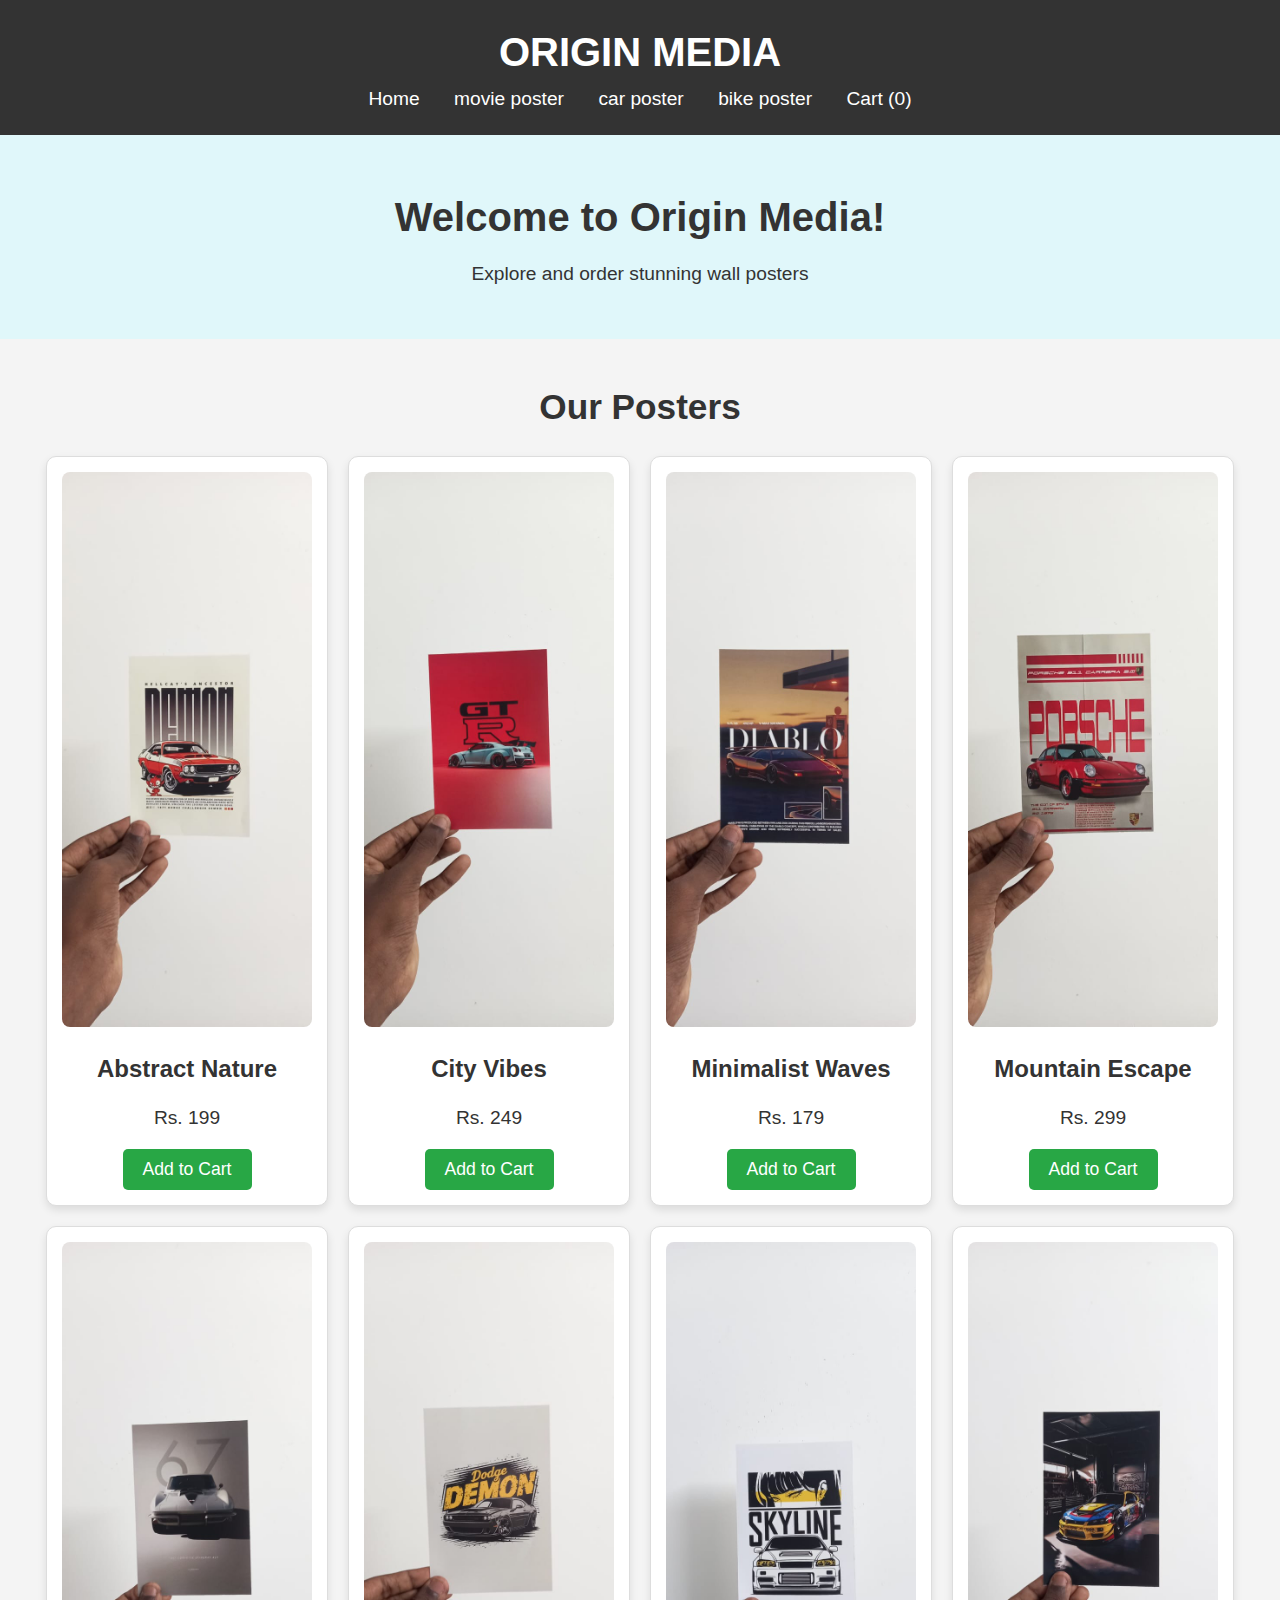
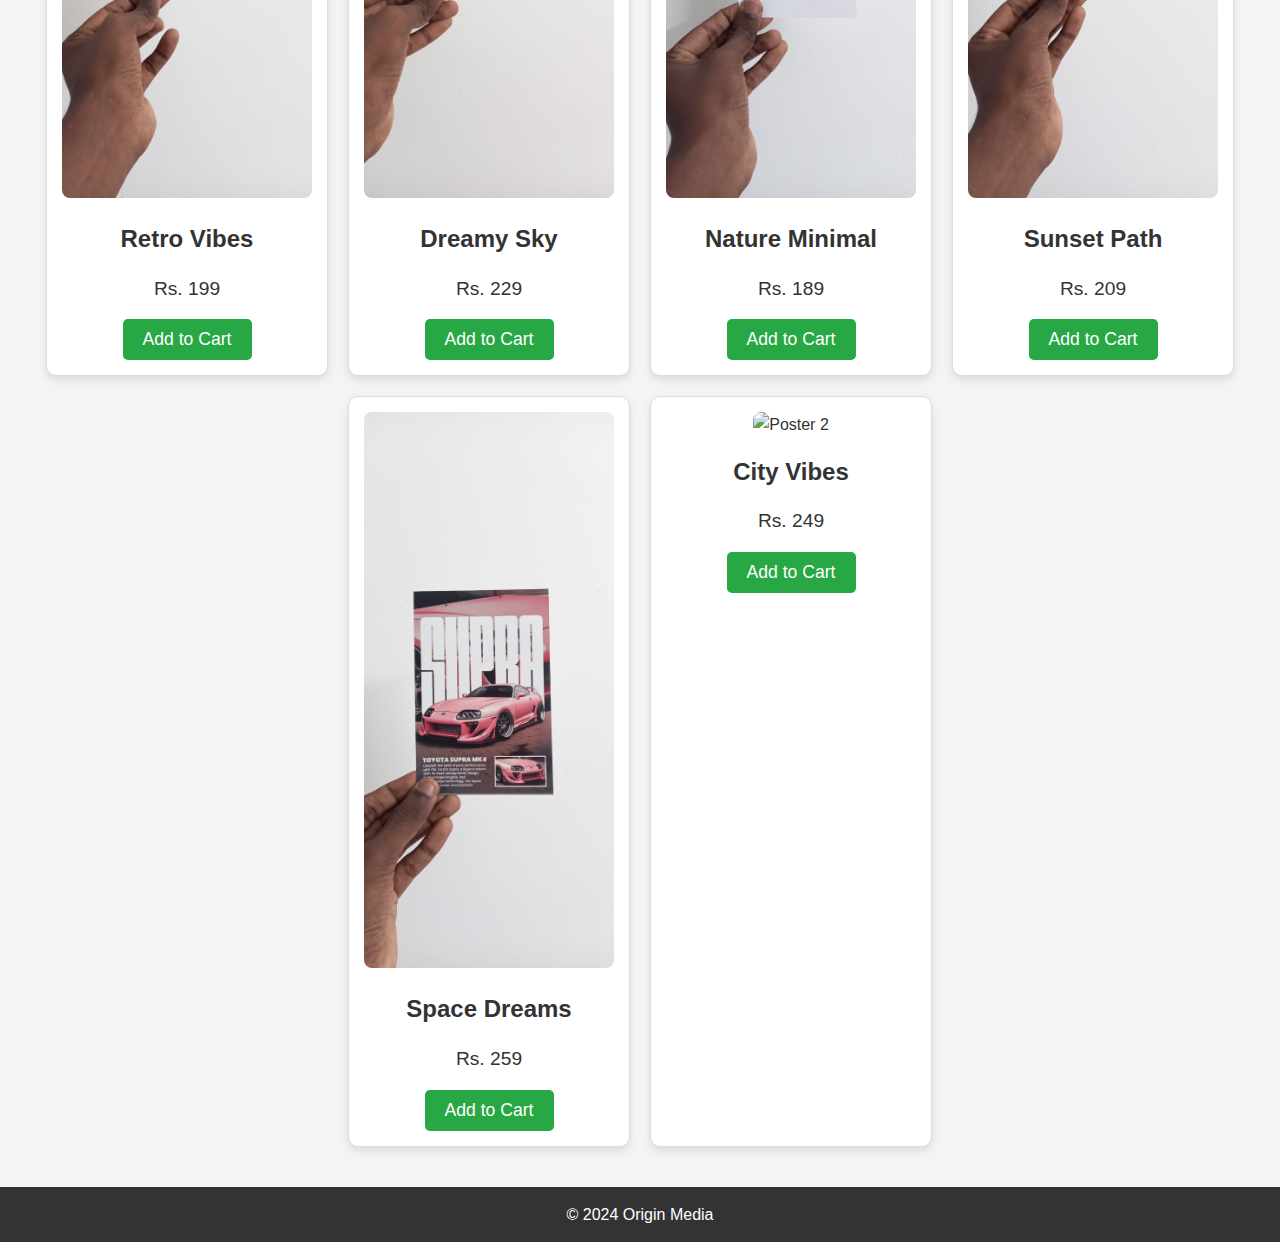
==== index.html @ b9551875 "Update and rename indexs.html to index.html" ====
<!DOCTYPE html>
<html lang="en">
<head>
  <meta charset="UTF-8" />
  <meta name="viewport" content="width=device-width, initial-scale=1.0" />
  <title>ORIGIN MEDIA - Home</title>
  <link rel="stylesheet" href="https://cdnjs.cloudflare.com/ajax/libs/normalize/8.0.1/normalize.min.css" />
  <link rel="stylesheet" href="index.css" />
</head>
<body>
  <header>
    <h1>ORIGIN MEDIA</h1>
    <nav>
      <a href="index.html">Home</a>
      <a href="movie.html">movie poster</a>
      <a href="car.html">car poster</a>
      <a href="bike.html">bike poster</a>
      <a href="cart.html">Cart (<span id="cart-count">0</span>)</a>
    </nav>
  </header> 

  <section class="hero">
    <h2>Welcome to Origin Media!</h2>
    <p>Explore and order stunning wall posters</p>
  </section>

  <section class="products">
    <h2>Our Posters</h2>
    <div class="product-list">
      <div class="product">
        <img src="images/poster1.jpeg" alt="Poster 1" />
        <h3>Abstract Nature</h3>
        <p>Rs. 199</p>
        <button onclick="addToCart('Abstract Nature', 199)">Add to Cart</button>
      </div>
      <div class="product">
        <img src=" images/poster2.jpeg" alt="Poster 2" />
        <h3>City Vibes</h3>
        <p>Rs. 249</p>
        <button onclick="addToCart('City Vibes', 249)">Add to Cart</button>
      </div>
      <div class="product">
        <img src="images/poster3.jpeg" alt="Poster 3" />
        <h3>Minimalist Waves</h3>
        <p>Rs. 179</p>
        <button onclick="addToCart('Minimalist Waves', 179)">Add to Cart</button>
      </div>
      <div class="product">
        <img src="images/poster4.jpeg" alt="Poster 4" />
        <h3>Mountain Escape</h3>
        <p>Rs. 299</p>
        <button onclick="addToCart('Mountain Escape', 299)">Add to Cart</button>
      </div>
      <div class="product">
        <img src="images/poster5.jpeg" alt="Poster 5" />
        <h3>Retro Vibes</h3>
        <p>Rs. 199</p>
        <button onclick="addToCart('Retro Vibes', 199)">Add to Cart</button>
      </div>
      <div class="product">
        <img src="images/poster6.jpeg" alt="Poster 6" />
        <h3>Dreamy Sky</h3>
        <p>Rs. 229</p>
        <button onclick="addToCart('Dreamy Sky', 229)">Add to Cart</button>
      </div>
      <div class="product">
        <img src="images/poster7.jpeg" alt="Poster 7" />
        <h3>Nature Minimal</h3>
        <p>Rs. 189</p>
        <button onclick="addToCart('Nature Minimal', 189)">Add to Cart</button>
      </div>
      <div class="product">
        <img src="images/poster8.jpeg" alt="Poster 8" />
        <h3>Sunset Path</h3>
        <p>Rs. 209</p>
        <button onclick="addToCart('Sunset Path', 209)">Add to Cart</button>
      </div>
      <div class="product">
        <img src="images/poster9.jpeg" alt="Poster 9" />
        <h3>Space Dreams</h3>
        <p>Rs. 259</p>
        <button onclick="addToCart('Space Dreams', 259)">Add to Cart</button>
      </div>
       <div class="product">
        <img src=" images/poster10.jpeg" alt="Poster 2" />
        <h3>City Vibes</h3>
        <p>Rs. 249</p>
        <button onclick="addToCart('City Vibes', 249)">Add to Cart</button>
      </div>
    </div>
  </section>

  <footer>
    <p>&copy; 2024 Origin Media</p>
  </footer>

  <script src="script.js"></script>
</body>
</html>
---- index.css ----
/* Reset some basic styles */
body, h1, h2, h3, p, a, button {
  margin: 0;
  padding: 0;
  font-family: Arial, sans-serif;
}

body {
  background-color: #f4f4f4;
  color: #333;
  line-height: 1.6;
  font-size: 16px;
}

header {
  background-color: #333;
  color: #fff;
  padding: 20px 0;
  text-align: center;
}

header h1 {
  margin: 0;
  font-size: 2.5em;
}

header nav a {
  color: #fff;
  text-decoration: none;
  margin: 0 15px;
  font-size: 1.2em;
}

header nav a:hover {
  text-decoration: underline;
}

.hero {
  background-color: #e0f7fa;
  padding: 50px 0;
  text-align: center;
}

.hero h2 {
  font-size: 2.5em;
  margin-bottom: 10px;
}

.hero p {
  font-size: 1.2em;
}

.products {
  padding: 40px 20px;
  text-align: center;
}

.products h2 {
  font-size: 2.2em;
  margin-bottom: 20px;
}

.product-list {
  display: flex;
  flex-wrap: wrap;
  justify-content: center;
  gap: 20px;
}

.product {
  background-color: #fff;
  border: 1px solid #ddd;
  border-radius: 10px;
  padding: 15px;
  width: 250px;
  text-align: center;
  box-shadow: 0 4px 8px rgba(0, 0, 0, 0.1);
}

.product img {
  width: 100%;
  height: auto;
  border-radius: 8px;
}

.product h3 {
  font-size: 1.5em;
  margin: 15px 0;
}

.product p {
  font-size: 1.2em;
  color: #333;
  margin-bottom: 15px;
}

.product button {
  background-color: #28a745;
  color: white;
  border: none;
  padding: 10px 20px;
  cursor: pointer;
  font-size: 1.1em;
  border-radius: 5px;
}

.product button:hover {
  background-color: #218838;
}

footer {
  background-color: #333;
  color: white;
  text-align: center;
  padding: 15px 0;
}

footer p {
  font-size: 1em;
}
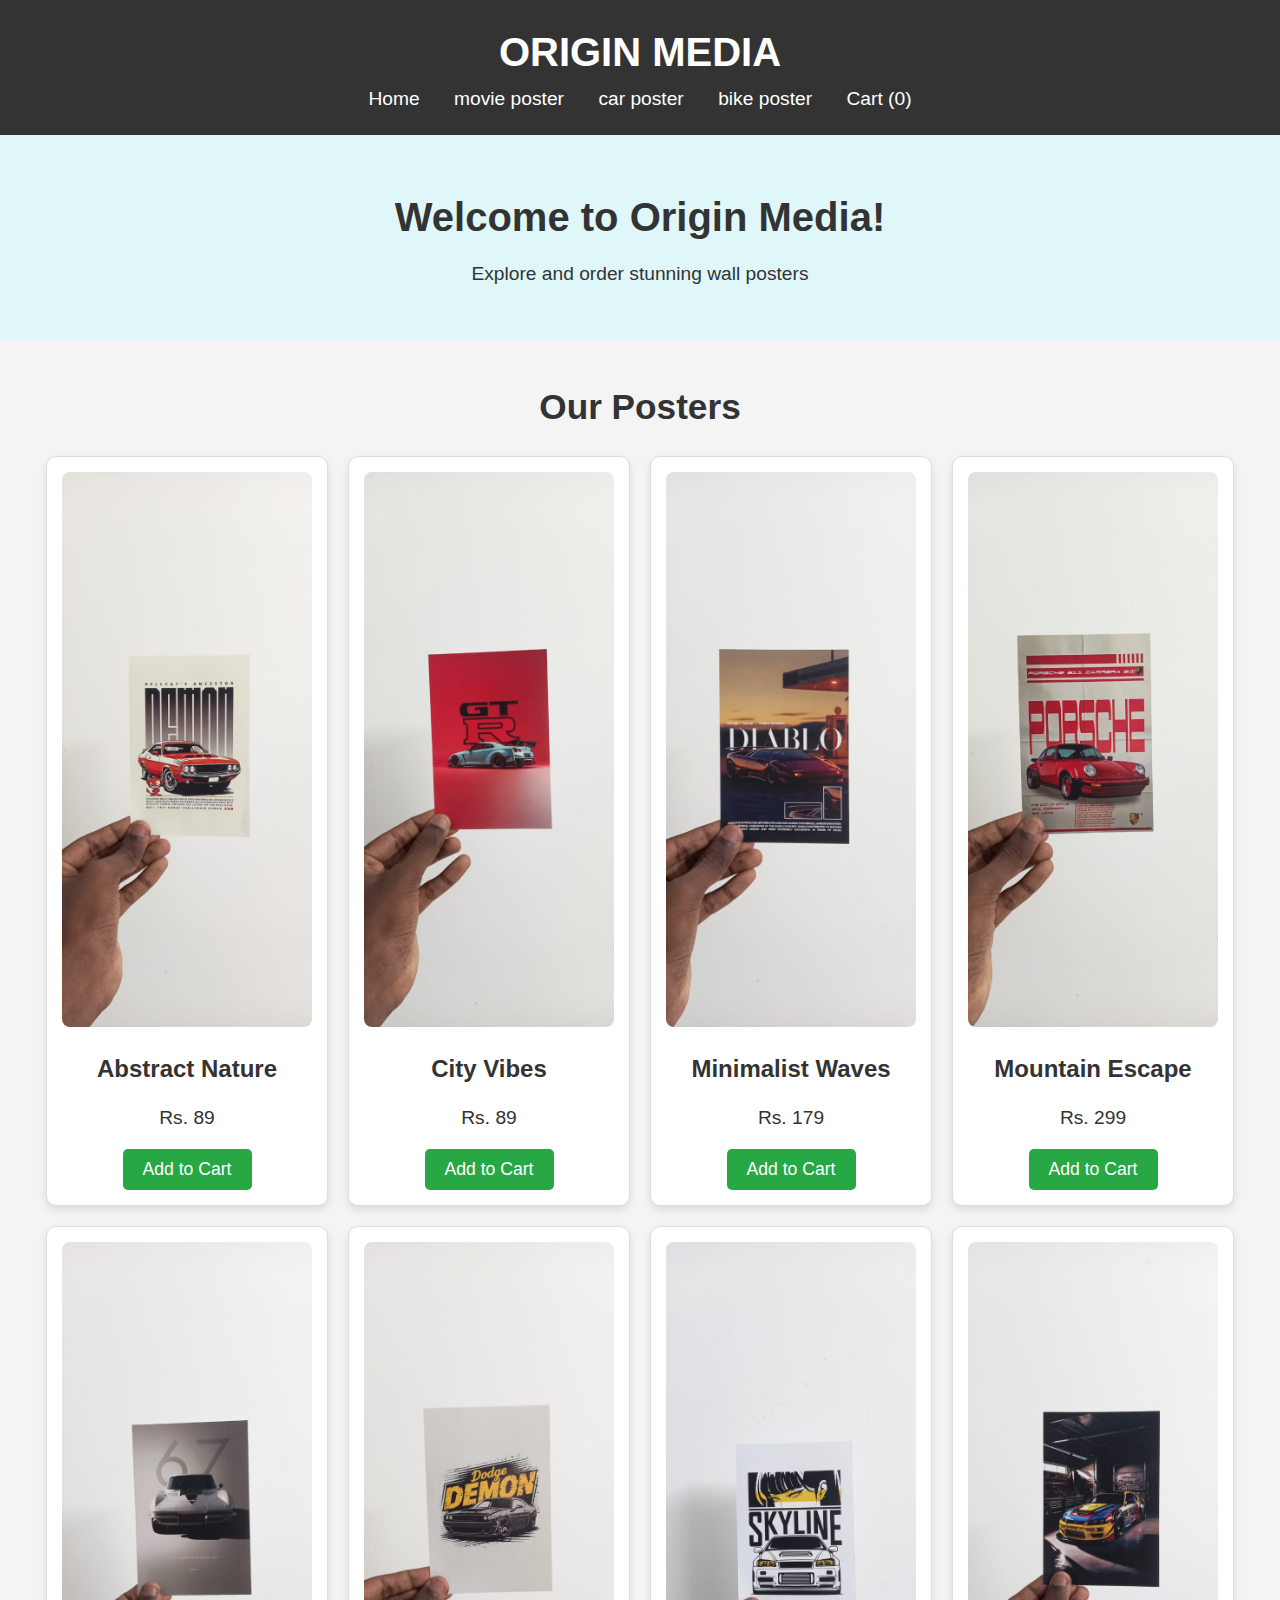
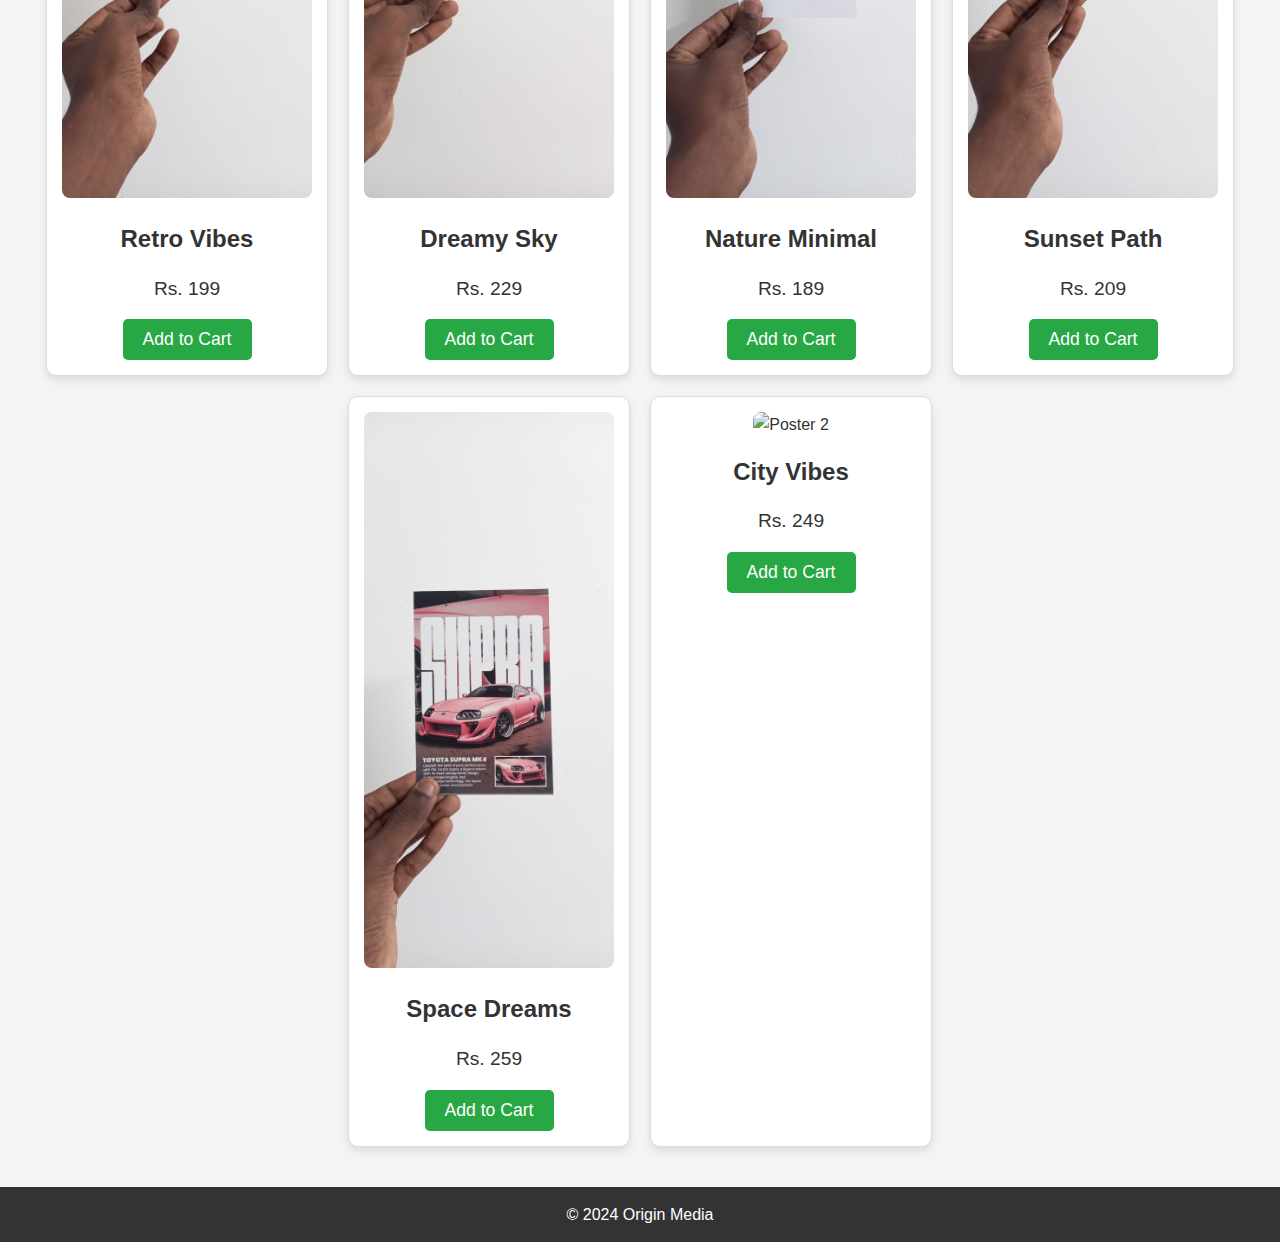
==== commit cf677355: "Update index.html" ====
--- a/index.html
+++ b/index.html
@@ -30,14 +30,15 @@
       <div class="product">
         <img src="images/poster1.jpeg" alt="Poster 1" />
         <h3>Abstract Nature</h3>
-        <p>Rs. 199</p>
-        <button onclick="addToCart('Abstract Nature', 199)">Add to Cart</button>
+        <p>Rs. 89</p>
+        <button onclick="addToCart('Abstract Nature', 89)">Add to Cart</button>
       </div>
+    
       <div class="product">
         <img src=" images/poster2.jpeg" alt="Poster 2" />
         <h3>City Vibes</h3>
-        <p>Rs. 249</p>
-        <button onclick="addToCart('City Vibes', 249)">Add to Cart</button>
+        <p>Rs. 89</p>
+        <button onclick="addToCart('City Vibes', 89)">Add to Cart</button>
       </div>
       <div class="product">
         <img src="images/poster3.jpeg" alt="Poster 3" />
